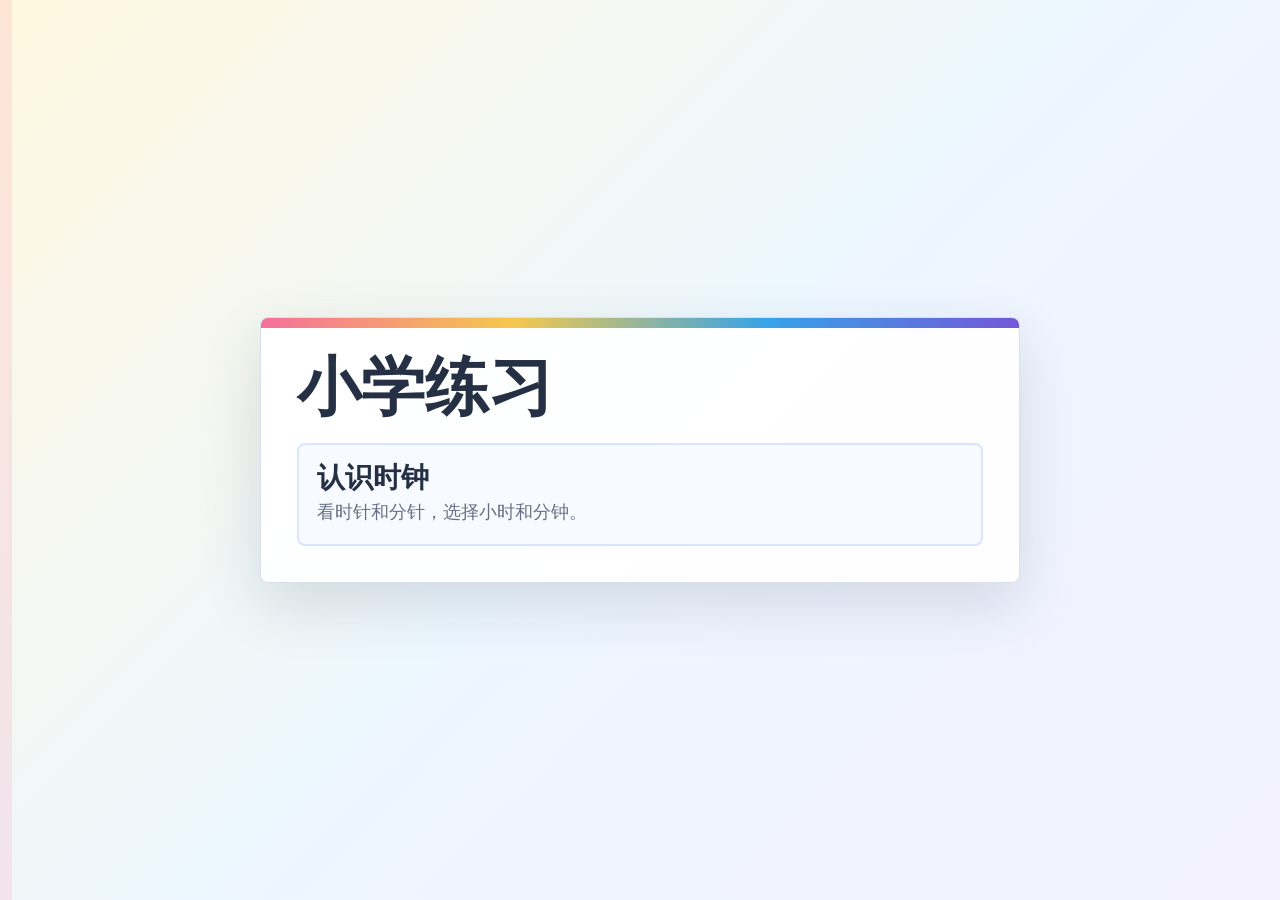
==== index.html @ 26431323 "Create GitHub Pages practice site" ====
<!doctype html>
<html lang="zh-CN">
  <head>
    <meta charset="utf-8">
    <meta name="viewport" content="width=device-width, initial-scale=1">
    <title>小学练习</title>
    <style>
      :root {
        color-scheme: light;
        --ink: #253044;
        --muted: #667085;
        --line: #d8dde8;
        --pink: #f56f9b;
        --sky: #36a3e8;
        --yellow: #f5c84c;
        --purple: #7357d8;
      }

      * {
        box-sizing: border-box;
      }

      body {
        margin: 0;
        min-height: 100vh;
        color: var(--ink);
        font-family: "Microsoft YaHei", "PingFang SC", "Noto Sans CJK SC", Arial, sans-serif;
        background:
          linear-gradient(90deg, rgba(245, 111, 155, 0.14) 0 12px, transparent 12px 28px),
          linear-gradient(135deg, #fff8df 0%, #edf7ff 50%, #f3f0ff 100%);
      }

      main {
        min-height: 100vh;
        display: grid;
        place-items: center;
        padding: 28px;
      }

      .home {
        width: min(760px, 100%);
        padding: clamp(22px, 4vw, 36px);
        border: 1px solid rgba(216, 221, 232, 0.92);
        border-radius: 8px;
        background: rgba(255, 255, 255, 0.9);
        box-shadow: 0 22px 60px rgba(35, 48, 68, 0.14);
        overflow: hidden;
        position: relative;
      }

      .home::before {
        content: "";
        position: absolute;
        inset: 0 0 auto 0;
        height: 10px;
        background: linear-gradient(90deg, var(--pink), var(--yellow), var(--sky), var(--purple));
      }

      h1 {
        margin: 0 0 22px;
        font-size: clamp(38px, 7vw, 64px);
        letter-spacing: 0;
        line-height: 1.05;
      }

      .practice-link {
        display: block;
        padding: 18px;
        color: inherit;
        text-decoration: none;
        border: 2px solid #d9e5ff;
        border-radius: 8px;
        background: #f7faff;
      }

      .practice-link:hover,
      .practice-link:focus-visible {
        border-color: var(--sky);
        outline: 4px solid rgba(54, 163, 232, 0.18);
      }

      .practice-link strong {
        display: block;
        margin-bottom: 6px;
        font-size: 28px;
        line-height: 1.1;
      }

      .practice-link span {
        display: block;
        color: var(--muted);
        font-size: 18px;
        line-height: 1.5;
      }
    </style>
  </head>
  <body>
    <main>
      <section class="home" aria-labelledby="page-title">
        <h1 id="page-title">小学练习</h1>
        <a class="practice-link" href="clock/">
          <strong>认识时钟</strong>
          <span>看时针和分针，选择小时和分钟。</span>
        </a>
      </section>
    </main>
  </body>
</html>
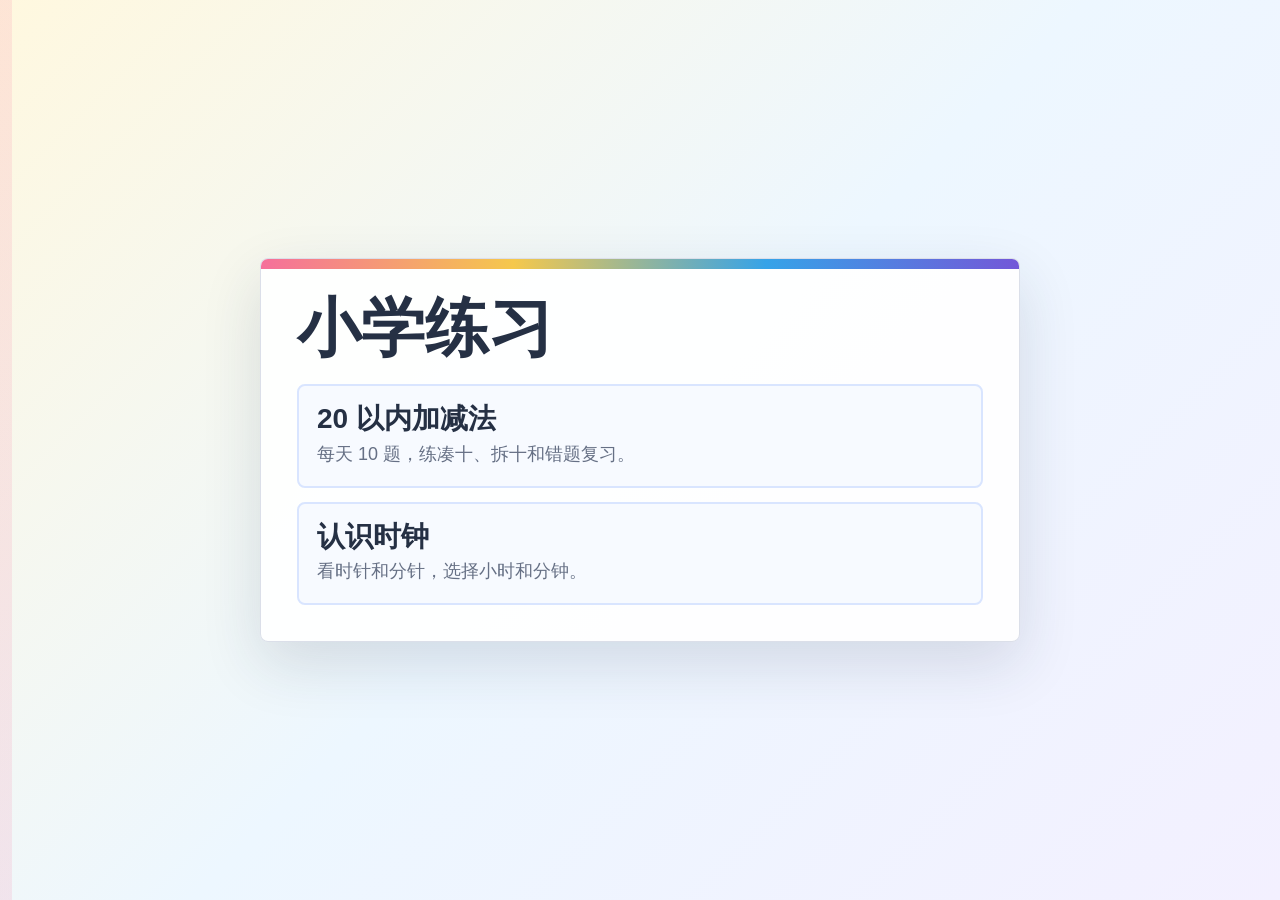
==== commit 1c0a6d5f: "Add arithmetic practice page" ====
--- a/index.html
+++ b/index.html
@@ -66,6 +66,7 @@
       .practice-link {
         display: block;
         padding: 18px;
+        margin-top: 14px;
         color: inherit;
         text-decoration: none;
         border: 2px solid #d9e5ff;
@@ -98,6 +99,10 @@
     <main>
       <section class="home" aria-labelledby="page-title">
         <h1 id="page-title">小学练习</h1>
+        <a class="practice-link" href="arithmetic/">
+          <strong>20 以内加减法</strong>
+          <span>每天 10 题，练凑十、拆十和错题复习。</span>
+        </a>
         <a class="practice-link" href="clock/">
           <strong>认识时钟</strong>
           <span>看时针和分针，选择小时和分钟。</span>
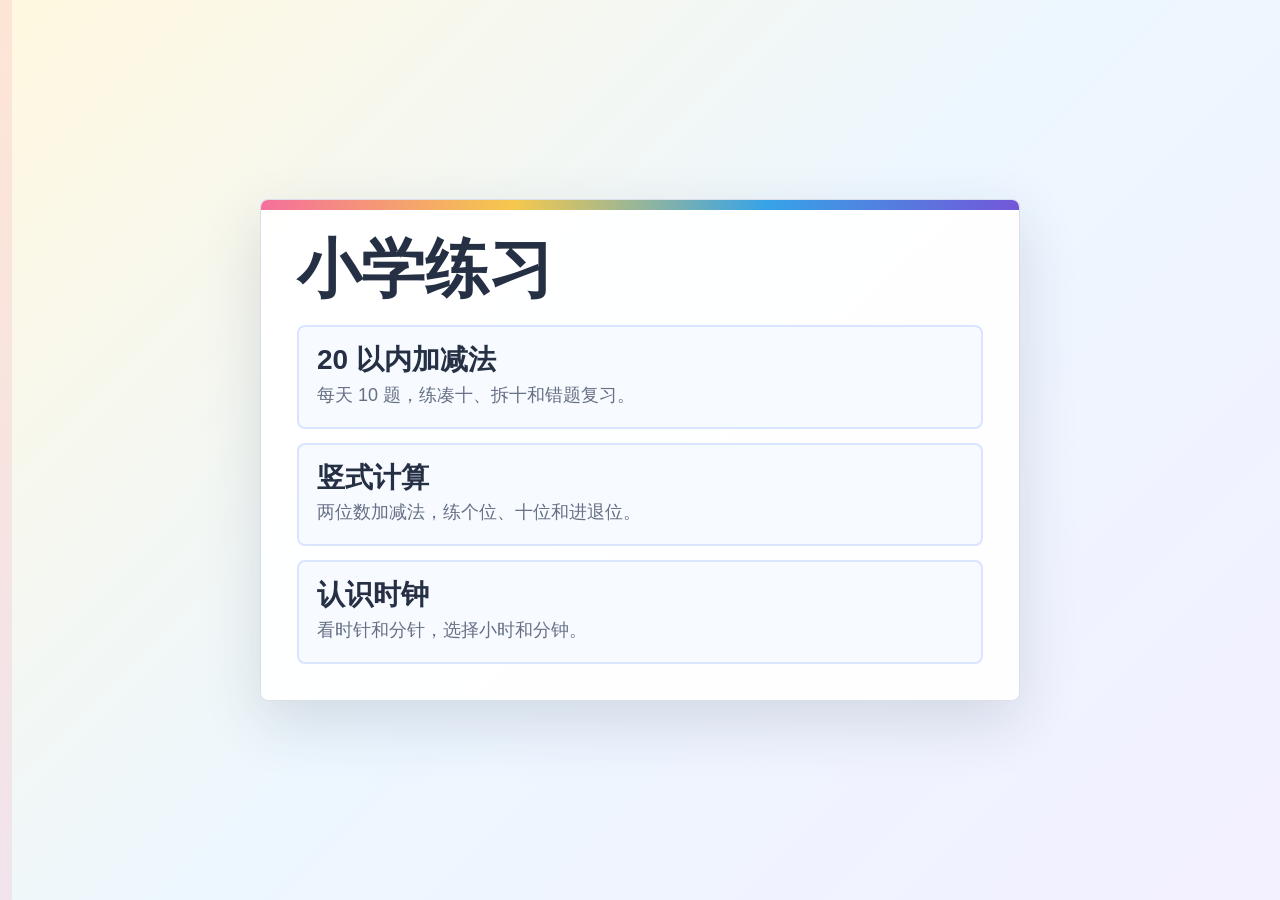
==== commit aa767a6a: "Add vertical arithmetic practice" ====
--- a/index.html
+++ b/index.html
@@ -103,6 +103,10 @@
           <strong>20 以内加减法</strong>
           <span>每天 10 题，练凑十、拆十和错题复习。</span>
         </a>
+        <a class="practice-link" href="vertical/">
+          <strong>竖式计算</strong>
+          <span>两位数加减法，练个位、十位和进退位。</span>
+        </a>
         <a class="practice-link" href="clock/">
           <strong>认识时钟</strong>
           <span>看时针和分针，选择小时和分钟。</span>
